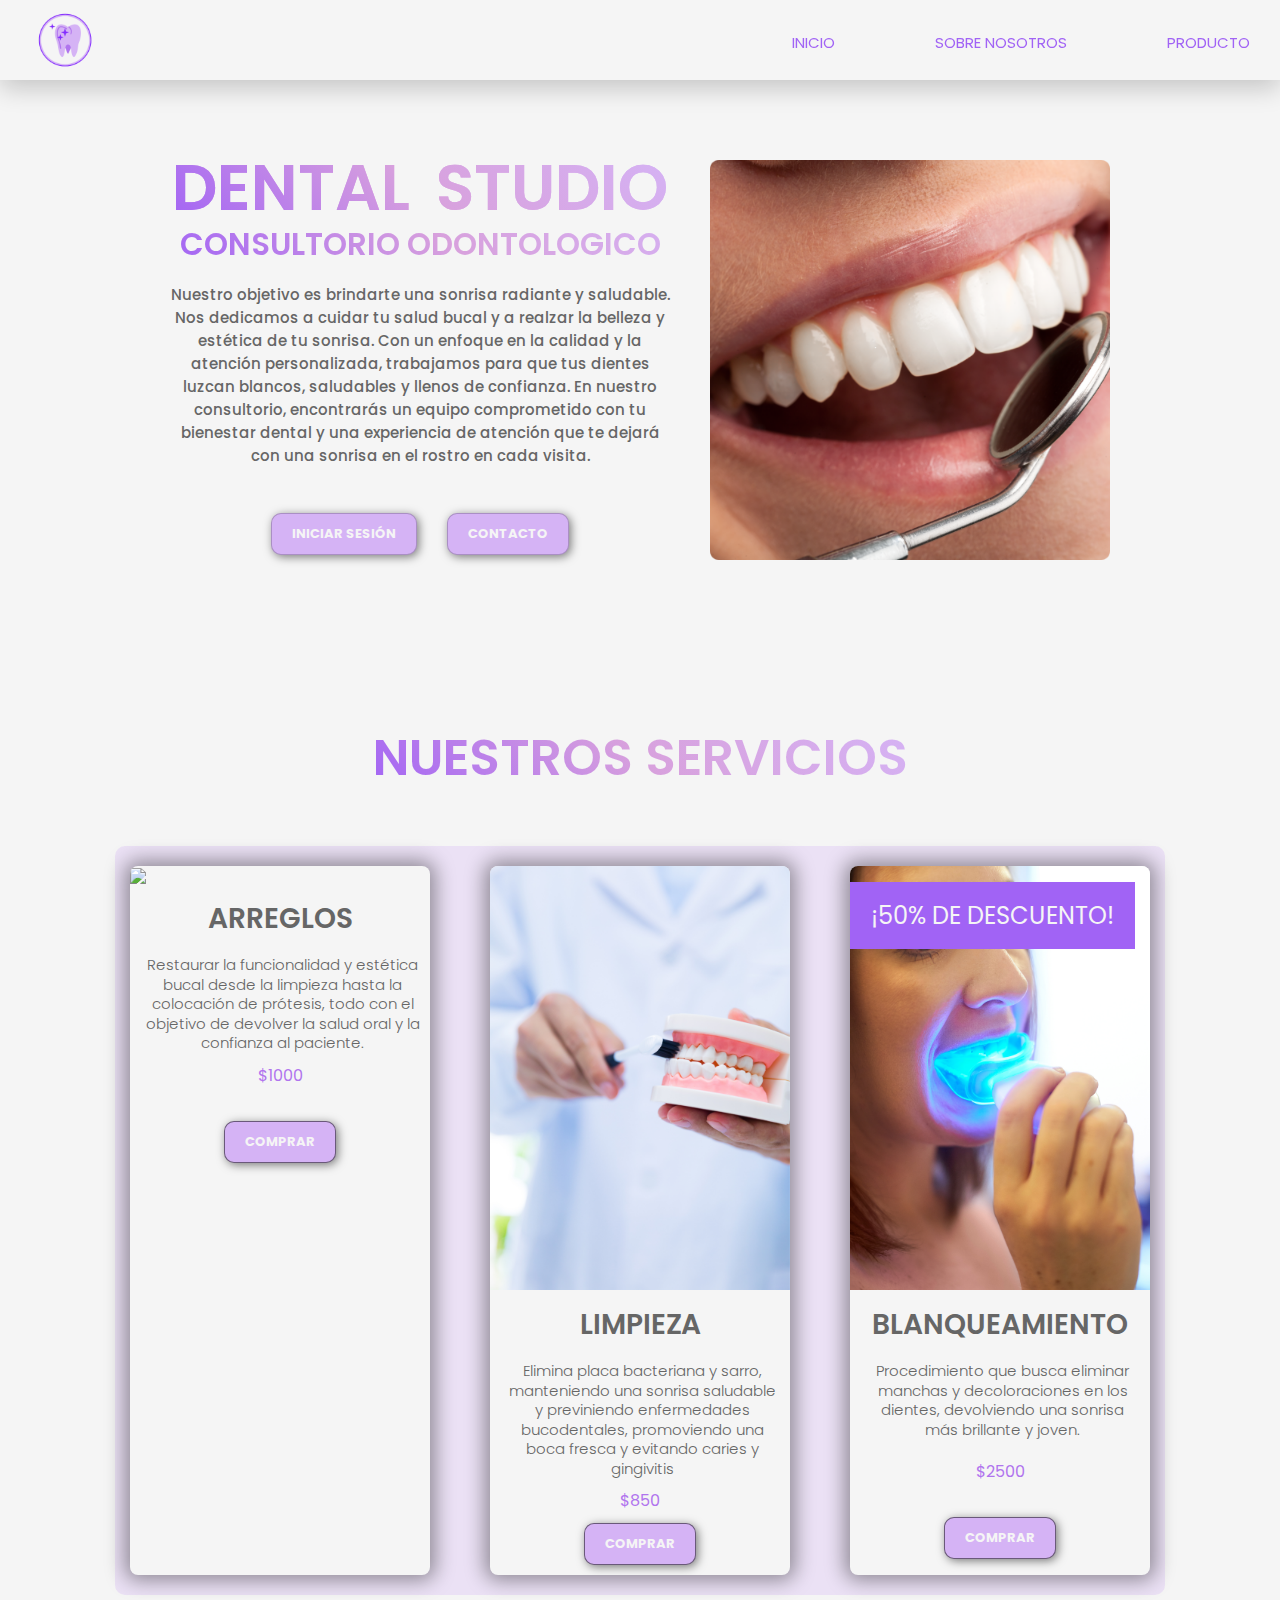
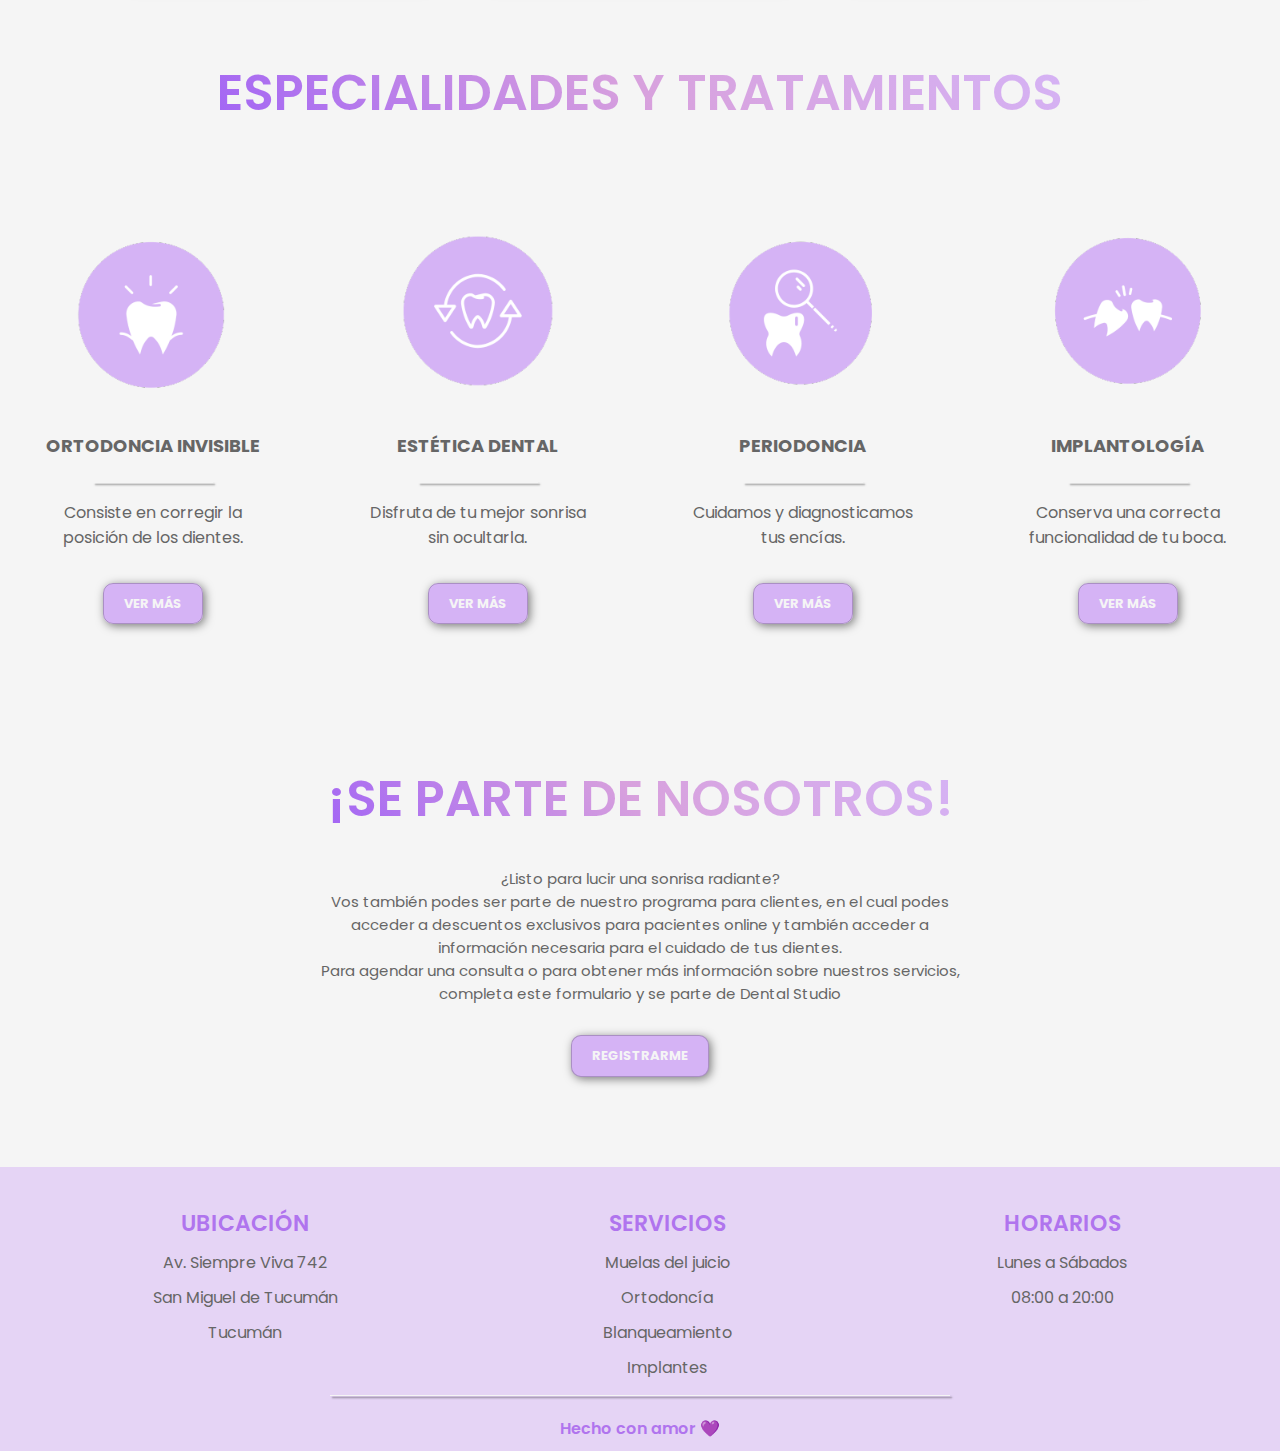
==== index.html @ ba475085 "copie y realice todo de nuevo" ====
<!DOCTYPE html>
<html lang="en">
<head>
    <meta charset="UTF-8">
    <meta name="viewport" content="width=device-width, initial-scale=1.0">
    <title>DS</title>
    <link rel="stylesheet" href="https://cdnjs.cloudflare.com/ajax/libs/font-awesome/6.5.2/css/all.min.css">
    <link rel="stylesheet" href="./style.css">
    <link rel="apple-touch-icon" sizes="180x180" href="img/favicon/apple-touch-icon.png">
    <link rel="icon" type="image/png" sizes="32x32" href="img/favicon/favicon-32x32.png">
    <link rel="icon" type="image/png" sizes="16x16" href="img/favicon/favicon-16x16.png">
    <link rel="manifest" href="site.webmanifest">
    <link
    rel="stylesheet"
    href="https://cdnjs.cloudflare.com/ajax/libs/animate.css/4.1.1/animate.min.css"
  />
</head>
<body>
     <!--NAVBAR-->


    <header class="header">
        <img src="./img/logo.png" alt="logo" class="logo">
        <nav class="navbar">
            <label for="toggle-menu"><i class="fa-solid fa-bars" style="color: #a163f5;"></i></label>
            <input type="checkbox" id="toggle-menu">

            <ul class="navbar-list">
                <li ><a href="#" class="navbar-link" class="animate__animated animate__bounce">Inicio</a></li>
                <li><a href="#" class="navbar-link">Sobre Nosotros</a></li>
                <li><a href="#" class="navbar-link">Producto</a></li>
            </ul>
        </nav>
    </header>

     <!--SECTION 1-->

    <main class="main">
        <section class="section" id="hero">  
          <div class="about-content">
            <div class="about-text">
            <h1><span>DENTAL STUDIO</span>
            <br>CONSULTORIO ODONTOLOGICO</h1> 
            <p>Nuestro objetivo es brindarte una sonrisa radiante y saludable.<br>
               Nos dedicamos a cuidar tu salud bucal y a realzar la belleza y estética de tu sonrisa.
               Con un enfoque en la calidad y la atención personalizada, trabajamos para que tus dientes luzcan blancos, saludables y llenos de confianza.
               En nuestro consultorio, encontrarás un equipo comprometido con tu bienestar dental y una experiencia de atención que te dejará con una sonrisa en el rostro en cada visita.</p>
        </div>
        <div class="botones">
          <a href="./login.html" class="boton2" class="animate__animated animate__bounce">Iniciar Sesión</a>
          <a href="./contact.html" class="boton1">Contacto</a>
        </div>
        
        </div>
          <div class="about-img">
            <img src="./img/Dentista3.png" alt="muela" class="about-img">
            </div>
      </section>
    </main>
    
     <!--SECTION 2 CARDS-->

     <section id="nuestros-servicios">
        <div class="container">
        <h2>NUESTROS SERVICIOS</h2>
      </div>
  
  
      <div class="card-container">
      
      
        <div class="card">
        <img src="./img/arreglos.png">
  
  
        <div class="card-content">
        <h3>ARREGLOS</h3>
        <p>Restaurar la funcionalidad y estética bucal desde la limpieza hasta la colocación de prótesis, todo con el objetivo de devolver la salud oral y la confianza al paciente.</p>
        <span class="product-price">$1000</span>
        <div class="btn-container">
        <a href="#"class="btn"id="medio">COMPRAR</a>
      </div>
    </div>
  </div>
  
  
      <div class="card">
        <img src="./img/limpieza.png">
        <div class="card-content">
        <h3>LIMPIEZA</h3>
        <p>Elimina placa bacteriana y sarro, manteniendo una sonrisa saludable y previniendo enfermedades bucodentales, promoviendo una boca fresca y evitando caries y gingivitis</p>
        <span class="product-price ">$850</span>
        <div class="btn-container"> 
        <a href="#"class="btn" id="medio2">COMPRAR</a>
      </div>
    </div>
  </div>
      <div class="card">
        <img src="./img/blanqueamiento.png">
        <div class="card-content">
        <h3>BLANQUEAMIENTO</h3>
        <p>Procedimiento que busca eliminar manchas y decoloraciones en los dientes, devolviendo una sonrisa más brillante y joven.</p>
        <span class="product-price" id="producto3">$2500</span>
        <span class=oferta>¡50% DE DESCUENTO!</span>
        <div class="btn-container">
          <a href="#" class="btn" id="medio">COMPRAR</a>
      </div>
    </div>
  </div>
</section>




<!--sección3>-->

<section class="section" id="tratamiento">
  <div class="title-container">
    <h2 class="section-tittle">ESPECIALIDADES Y TRATAMIENTOS</h2>

  </div>
  <div class="tratamientos-cards-container">
    <div class="tratamiento-card">
      <div class="tratamiento-card-img"></div>
      <div class="tratamiento-content">
        <h3>Ortodoncia Invisible</h3>
        <span class="divider"></span>
        <p class="section-p-small"> Consiste en corregir la posición de los dientes.</p>
      </div>
      <div class="btn-container" id="btn-card">
        <a href="#" class="boton">Ver más</a>
    </div> 
    </div>

    <div class="tratamiento-card">
      <div class="tratamiento-card-img"></div>
      <div class="tratamiento-content">
        <h3>Estética Dental</h3>
        <span class="divider"></span>
        <p class="section-p-small"> Disfruta de tu mejor sonrisa sin ocultarla.</p>
      </div>
      <div class="btn-container" id="btn-card">
        <a href="#" class="boton">Ver más</a>
    </div>
    </div>

    <div class="tratamiento-card">
      <div class="tratamiento-card-img"></div>
      <div class="tratamiento-content">
        <h3>Periodoncia</h3>
        <span class="divider"></span>
        <p class="section-p-small"> Cuidamos y diagnosticamos tus encías.</p>
      </div>
      <div class="btn-container" id="btn-card">
        <a href="#" class="boton">Ver más</a>
    </div>
    </div>

    <div class="tratamiento-card">
      <div class="tratamiento-card-img"></div>
      <div class="tratamiento-content">
        <h3>Implantología</h3>
        <span class="divider"></span>
        <p class="section-p-small"> Conserva una correcta funcionalidad de tu boca.</p>
      </div>
      <div class="btn-container" id="btn-card">
        <a href="#" class="boton">Ver más</a>
    </div>
    </div>

    
  </div>
</section>

<!--Contacto>-->

<section id="contacto-section">
  <div class="contact-info">
  <h2 class="tittlecontact">¡SE PARTE DE NOSOTROS!</h2>
  <p class="pcontact">¿Listo para lucir una sonrisa radiante?<br>
    Vos también podes ser parte de nuestro programa para clientes,
    en el cual podes acceder a descuentos exclusivos para pacientes online y también acceder a información necesaria para el cuidado de tus dientes.<br>
    Para agendar una consulta o para obtener más información sobre nuestros servicios, completa este formulario y se parte de Dental Studio</p>
     <div class="registrarse">
      <a href="./contact.html" class="boton">Registrarme</a>
    </div>
</div>


</section>
  <footer class="footer">
  
    <ul class="footer-nav">
      <li class="footer-nav-item"><a href="#" class="footer-nav-link">Ubicación</a>
        <p class="p-footer">Av. Siempre Viva 742</p>
        <p class="p-footer">San Miguel de Tucumán</p>
        <p class="p-footer">Tucumán</p>
      </li>

      <li class="footer-nav-item"><a href="#" class="footer-nav-link">Servicios</a>
      <a href="#" class="p-footer" id="pfooter">Muelas del juicio</a>
      <a href="#"class="p-footer" id="pfooter">Ortodoncía</a>
      <a href="#" class="p-footer" id="pfooter">Blanqueamiento</a>
      <a href="#" class="p-footer"id="pfooter">Implantes</a>
    </li>
  
  
      <li class="footer-nav-item"><a href="#" class="footer-nav-link">Horarios</a>
      <p class="p-footer">Lunes a Sábados</p>
      <p class="p-footer">08:00 a 20:00</p>
    </li>
    </ul>
  
    <span class="divider"></span>
    <p class="footer-p">Hecho con amor 💜</p>
  </footer>
</body>
</html>
---- style.css ----
@import url('https://fonts.googleapis.com/css2?family=Poppins:ital,wght@0,100;0,200;0,300;0,400;0,500;0,600;0,700;0,800;0,900;1,100;1,200;1,300;1,400;1,500;1,600;1,700;1,800;1,900&display=swap');

:root {
--background:#F5F5F5;
--negro:#000000;
--primary:#EFBAD3;
--secondary:#B074EE;
--btn:#A163F5;
--claro:#D8A1DD;
--violeta:#832BFF;
--clarito:#d5b3f5;
--gris:#666;

}
* {
    margin: 0;
    padding: 0;
    box-sizing: border-box;
    text-decoration: none;
    list-style: none;
    font-family:'Poppins';
}
html {
    scroll-behavior: smooth;
    scroll-padding-top: 100px;
}

body {
    width: 100%;
    background:var(--background);
}



.section {
    display: flex;
    justify-content: center;
    align-items: center;
    margin: 0 auto;
    padding: 60px 0px;
    max-width: 1300px;
}

button {
    background-color: var(--clarito);
    border: 0px solid black;
    outline: none;
    width: 180px;
    height: 40px;
    color: var(--background);
    font-weight: 700;
    font-size: 14px;
    cursor: pointer;
    transition: all 0.4s linear;
    border-radius: 5px;
}

button:hover {
    background-color: var(--btn);
    transition: all 0.4s linear;
}

.section-title {
    font-size: 2rem;
    font-weight: 700;
    color: var(--clarito);
}

.section-p {
    font-size: 18px;
    font-weight: 300;
    color: var(--gris);
}

.section-p-small {
    font-size: 16px;
    font-weight: 300;
}

.pink-span {
    color: var(--claro);
}


/*NAVBAR*/

.header {
    height: 80px;
    display: flex;
    justify-content: space-between;
    padding: 0px 30px;
    box-shadow: 0 8px 24px rgba(0, 0, 0, 0.2);
    background: var(--background);
    position: fixed;
    width: 100%;
    z-index: 1000;
}

.navbar ul {
    list-style-type: none;
    display: flex;
    gap: 100px;
}

.navbar {
    display: flex;
}

.navbar i {
    font-size: 36px;
    display: none;
}

#toggle-menu {
    display: none;
}

#toggle-cart {
    display: none;
}

.navbar-link {
    text-decoration: none;
    color: var(--btn);
    font-weight: 400;
    text-transform: uppercase;
    font-size: 15px;
    animation: pulse 0.5 infinite;
}
.navbar-link:hover {
    color: var(--clarito);
   
}

.logo {
     height: 70px;
     margin-top: 5px;
    }

.navbar-list {
    margin-top: 30px;
}

@media (max-width:576px) {


    .navbar ul {
        background-color: var(--background);
        width: 100%;
        height: calc(100vh - 80px);
        position: absolute;
        top: 60px;
        left: 0;
        flex-direction: column;
        align-items: center;
        justify-content: center;
        display: none;
    }

    .navbar i {
        margin-top: 20px;
        display: block;
    }

    #toggle-menu:checked ~ .navbar-list {
        display: flex;
    }
    .navbar-link {
        font-weight: 400;
        font-size: 15px;
        text-transform: uppercase;
    }
}


/*SECTION HERO*/

.main {
    width: 100%;
    display: flex;
    flex-direction: column;
    align-items: center;
    justify-content: center;
    background-color: var(--background);
}

#hero {
    justify-content: space-between;
    flex-wrap: wrap;
    margin-top: 100px;
}

.about-content {
    display: flex;
    flex-direction: column;
    gap: 30px;
    max-width: 500px;
}

.about-text {
    max-width: max (60%, 500px);
 
}

.about-text h1 {
    font-size: 31px;
    font-weight: 600;
    line-height: 45px;
    color:transparent;
    -webkit-background-clip: text;
    background-clip: text;
    text-align: center;
    background-image: linear-gradient(45deg, #A163F5, #D8A1DD, #d5b3f5);
}

.about-text span {
    font-size: 64px;
    word-spacing: 11px;
    background: linear-gradient(45deg, #A163F5, #D8A1DD, #d5b3f5);
    -webkit-background-clip: text;
    background-clip: text;
    text-align: center;
}

.about-text p {
    margin: 1rem 0 1rem 0;
    font-weight: 500;
    font-size: 15px;
    color: var(--gris);
    
    text-align:center;
}

.about-img {
    height: 400px;
    border-radius: 5px;
    margin-left: 20px;
}
.about-img2 {
    display: none;
}

.botones {
    display: flex;
    gap: 30px;
    justify-content: center;
    align-items: center;
}

.boton2 {
    border: 1px solid rgba(0,0,0,0.2);
    box-shadow: 2px 2px 10px rgba(0,0,0,0.5);
    background-color: var(--clarito);
    color: var(--background);
    text-decoration: none;
    font-size: 13px;
    font-weight: bold;
    padding: 10px 20px;
    border-radius: 10px;
    text-transform: uppercase;
    cursor: pointer;
}

.boton2:hover {
    background-color: var(--secondary);
}

.boton1 {
    border: 1px solid rgba(0,0,0,0.2);
    box-shadow: 2px 2px 10px rgba(0,0,0,0.5);
    background-color: var(--clarito);
    color: var(--background);
    text-decoration: none;
    font-size: 13px;
    font-weight: bold;
    padding: 10px 20px;
    border-radius: 10px;
    text-transform: uppercase;
    cursor: pointer;

}
.boton1:hover {
    background-color: var(--secondary);
}




    @media (max-width:576px)  {
        .about-img {
            display: none;
        }

        .about-text h1 {
            font-size: 28px;
        }

        .about-text {
            display: flex;
            flex-direction: column;
            justify-content: center;
            align-items: center;
            text-align: center;
            margin-left: 10px;
            margin-right: 10px;
            
        }
        
    
    }



       /*SECTION CARDS*/

#nuestros-servicios {
    display: flex;
    flex-direction: column;
    align-items: center;
    margin-top: 100px;
    background-color: var(--background);

    
}

#nuestros-servicios h2 {
     
        font-size: 50px;
        font-weight: 600;
        text-align: center;
        background: linear-gradient(45deg, #A163F5, #D8A1DD, #d5b3f5);
        -webkit-text-fill-color: transparent;
        -webkit-background-clip: text;
        background-clip: text;
    }


.card-container {
    display: flex;
    justify-content: center;
    flex-wrap: wrap;
    margin-top: 50px;
    gap: 30px;
    background-color: rgba(213, 179, 245, 0.3);
    border-radius: 10px;
 }   
 .card {
    max-width: 300px;
    background-color: var(--background);
    border-radius: 8px;
    overflow: hidden;
    box-shadow: 
    0 0 20px 5px rgba(0,0,0,0.4);
    margin: 20px 15px;
    position: relative;
 }
.card img {
    width: 100%;
    height: auto;
}

.card-content h3 {
    text-align: center;
    color: var(--gris);
    font-size: 28px;
    font-weight: 600;
    line-height: 2;
    margin-bottom: 8px;
    
}
.card-content p {

    color: var(--gris);
    font-weight:300;
    font-size: 15px;
    line-height: 1.3;
    text-align:center;
    margin-left: 15px;
    margin-right: 10px;
}

.product-price {
    color: var(--secondary);
    font-weight: 1000px;
    display: flex;
    justify-content: center;
    text-align: center;
    margin-top: 10px;
}
.pricelimpieza {
    margin-bottom: 0px;
}
.oferta {
    background-color: var(--btn);
    color: var(--background);
    padding: 1rem 1.3rem;
    font-size: 1.5rem;
    position: absolute;
    top: 1rem;
}

#producto3 {
    margin-top: 20px;
}


.card-content .btn {
        text-decoration: none;
        font-size: 13px;
        font-weight: bold;
        padding: 10px 20px;
        border-radius: 10px;
        color: var(--background);
        border: 1px solid rgba(0,0,0,0.5);
        box-shadow: 2px 2px 10px rgba(0,0,0,0.5);
        background-color: var(--clarito);
        transition: background-color 0.3s ease;

}
.card-content .btn:hover {
    background-color: var(--secondary);
    
}

.card-content .btn-container {
    display: flex;
    justify-content: center;
    align-items: flex-end;
    margin: 10px;
}

#medio {
    margin-top: 23px;
}

#medio2 {
    margin-top: 0px;
}

/*CONTACTO*/

#contacto-section {
    width: 100%;
    display: flex;
    flex-direction: column;
    align-items: center;
    justify-content: center;
    background-color: var(--background);
}

.contact-info {
    display: flex;
    flex-direction: column;
    text-align: center;
    justify-content: center;
    align-items: center;
    gap: 30px;
    max-width: 50%;
    border-radius: 40px;
    margin-top: 100px;
    margin-bottom: 40px;
  
    
}

.tittlecontact {
    background: linear-gradient(45deg, #A163F5, #D8A1DD, #d5b3f5);
        -webkit-text-fill-color: transparent;
        -webkit-background-clip: text;
        background-clip: text;
    font-size: 50px;
    text-align: center;
    margin-top: 10px;
    font-weight: 600;
}

.pcontact {
    color: var(--gris);
    font-size: 15px;
    text-align: center;
    font-weight: 400;
    
}

.registrarse {
    margin-bottom: 20px;
}
@media (max-width: 576px) {
    .contact-info {

        max-width: 80%;
        background-color:  rgba(213, 179, 245, 0.2);
        margin-top: 10px;
    }
 }



/*CONTACTO ENDS*/

#tratamiento {
    flex-direction: column;
    gap: max(120px, 10%);
    width: 100%;
}

.divider {
    width: 100px;
    height: 2px;
    margin-bottom: 20px;
    background-color: var(--secondary);
    display: inline-block;
    box-shadow: 10px 10px 10px rgba(0, 0, 0, 0.5);
}

.title-container {
    display: flex;
    justify-content: space-around;
    width: 100%;
    align-items: center;
}
.section-tittle {
    font-size: 50px;
    font-weight: 600;
    text-align: center;
    background: linear-gradient(45deg, #A163F5, #D8A1DD, #d5b3f5);
        -webkit-text-fill-color: transparent;
        -webkit-background-clip: text;
        background-clip: text;
    margin-bottom: 60px;

}
.tratamiento-content h3 {
    text-align: center;
    color: var(--gris);
    font-size: 18px;
    font-weight: 700;
    text-transform: uppercase;
    line-height: 2;
    margin-bottom: 8px;
    margin-top: 20px;
}

.tratamientos-cards-container {
    display: flex;
    align-items: center;
    flex-wrap: wrap;
    justify-content: space-around;
    width: 100%;
    gap: 20px;
    margin-top: 30px;
    border-radius: 10px;
}

.tratamiento-card {
    display: flex;
    align-items: center;
    justify-content: center;
    flex-direction: column;
    background-color: (var(--background));
    text-align: center;
    width: 250px;
    height: 250px;
    padding-top: 100px;
    padding-bottom: 10px;
    padding-left: 5px;
    padding-right: 5px;
    position: relative;
    gap: 20px;

}
.section-p-small {
    color: var(--gris);
    font-weight: 400;
}

.tratamiento-card-img {
    width: 160px;
    height: 160px;
    background-color:var(--background);
    display: flex;
    align-items: center;
    justify-content: center;
    background-size: cover;
    position: absolute;
    bottom: 200px;
    color: var(--violeta);
    font-weight: 300;
    border-radius: 50%;
}


.tratamiento-card:first-child .tratamiento-card-img {
    background-image: url(/img/serv2.png);
}
.tratamiento-card:nth-child(2) .tratamiento-card-img {
    background-image: url(/img/estetica.png);
}

.tratamiento-card:nth-child(3) .tratamiento-card-img {
    background-image: url(./img/buscar.png);
}
.tratamiento-card:nth-child(4) .tratamiento-card-img {
    background-image: url(./img/dientes\ sanos.png);
}

#btn-card {
    margin-top: 20px;
}
@media (max-width: 576px) {
    .tratamientos-cards-container {
        flex-direction: column;
        align-items: center;
        margin-top: -200px;
        gap: 20px;
    }

    .tratamiento-card {
        width: 80%;
        height: auto;
        margin-bottom: 0px;
    }

    .tratamiento-card-img {
        position: static;
    
    }
}
.registrarse {
    display: flex;   
}
.boton  {
    border: 1px solid rgba(0,0,0,0.2);
    box-shadow: 2px 2px 10px rgba(0,0,0,0.5);
    background-color: var(--clarito);
    color: var(--background);
    text-decoration: none;
    font-size: 13px;
    font-weight: bold;
    padding: 10px 20px;
    border-radius: 10px;
    text-transform: uppercase;
    cursor: pointer;
}


.boton:hover {
    background-color: var(--btn);
}


.footer {
    display: flex;
    flex-direction: column;
    justify-content: center;
    align-items: center;
    background-color: rgba(213, 179, 245, 0.5); 
    margin-top: 30px;
    width: 100%;
    padding: 10px 20px;    
}

.footer-nav {
    display: flex;
    margin-top: 30px;
    padding: 0;
    width: 100%;
    height: 60%;
    justify-content: space-around;
    background-color:none;
    
}
.footer-nav-item {
    display: flex;
    flex-direction: column;
    align-items: center;
    margin: 0 10px;
}

.footer-nav-link {
    color: var(--secondary);
    text-transform: uppercase;
    margin-bottom:5px;
    font-weight: 600;
    font-size: 22px;
}

.p-footer {
    font-weight: 400;
    margin-top: 2px;
    text-align: center;
    margin: 5px 0;
    color: var(--gris);
    cursor: pointer;   
}

#pfooter:hover {
    text-decoration: underline;

}
.footer-p {
    padding-top: 10px;
    color: var(--secondary);
    text-align: center;
    font-weight: 600;
    background-color: none;
}
.divider {
    width: 50%;
    height: 0.5px;
    margin-top: 10px;
    margin-bottom: 10px;
    background-color: var(--background);
    display: inline-block;
    box-shadow: 2px 2px 2px rgba(0, 0, 0, 0.5);
}


@media (max-width: 576px) {

.footer {
    max-height: 90%;
    max-width: 100%;
    padding: 0;
    
}
.footer-nav {
        
    flex-direction: column;
    align-items: center;
    justify-content: center;
    gap: 30px;
    max-width: 80%;
    margin-top: 5px;
   
    
}

.footer-nav-item {
    flex-wrap: wrap;
    text-align: center;
   
}

.footer-nav-link {
    text-align: center;
    font-size: 25px;
}

.p-footer {
    font-size: 12px;
    text-align: center;
}
}
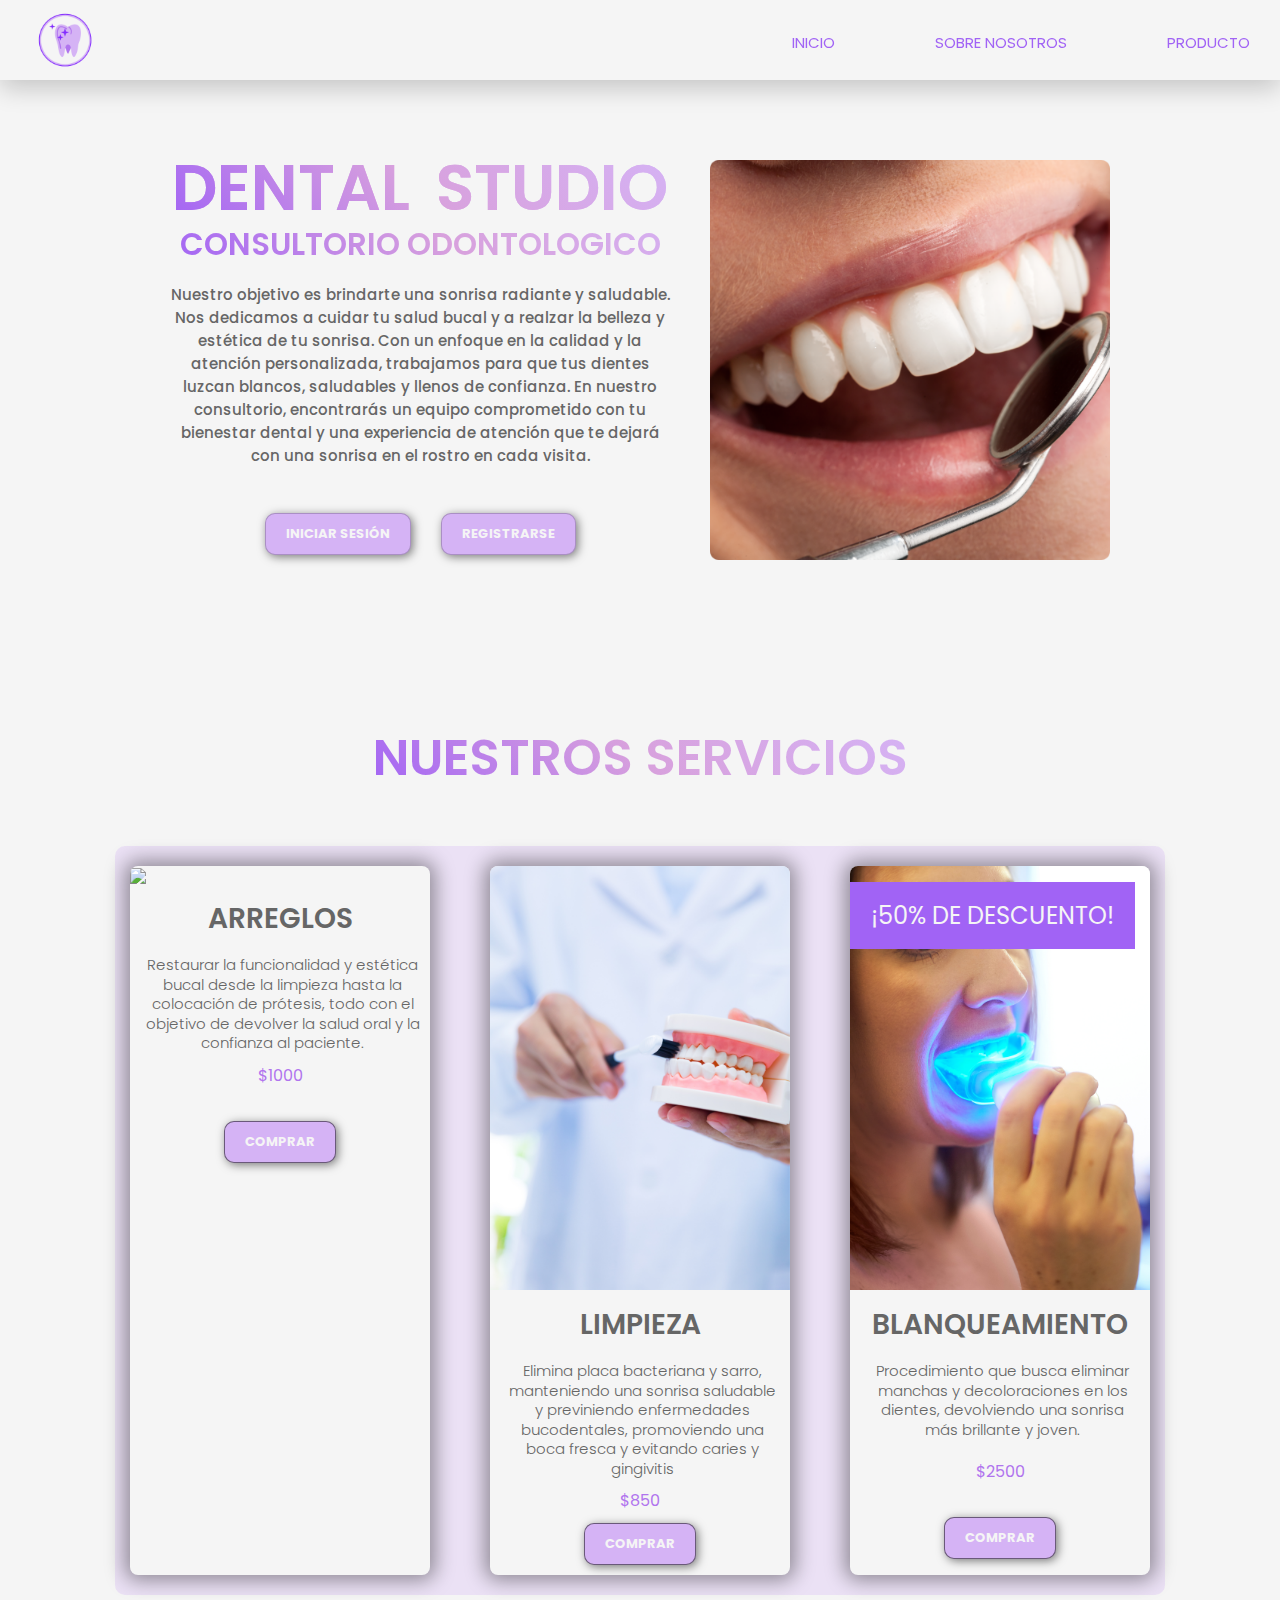
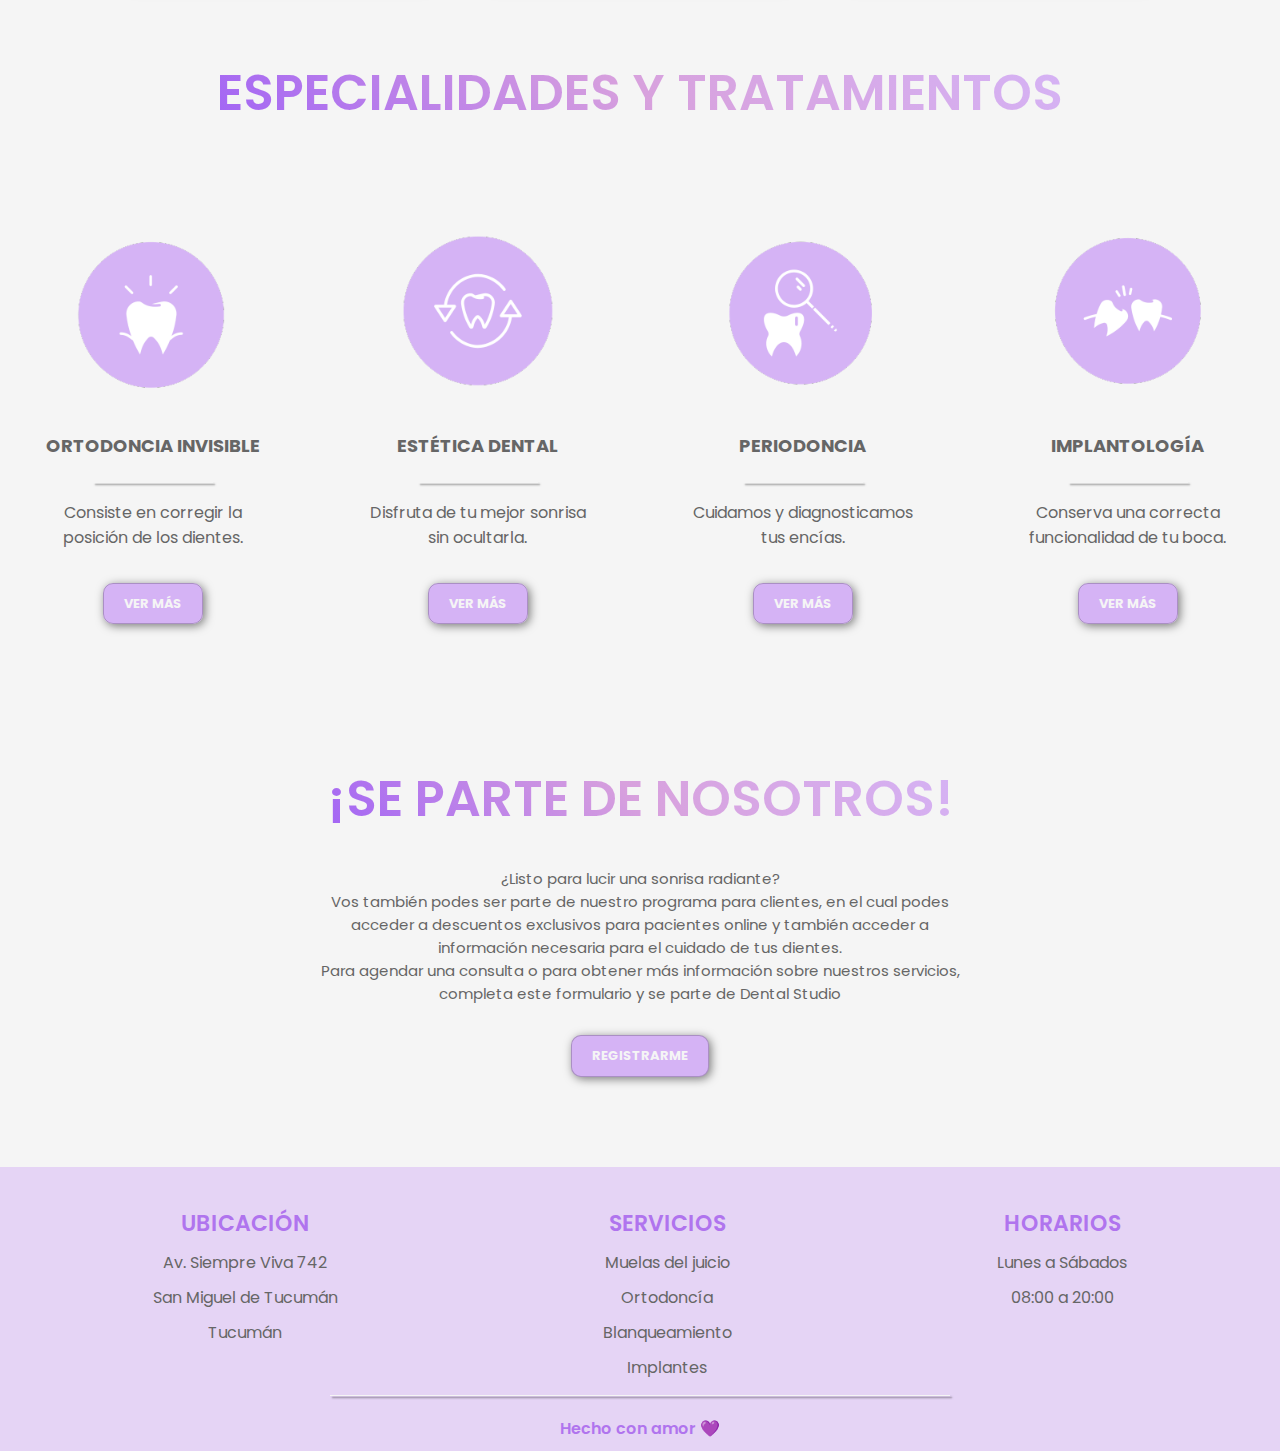
==== commit 5292ab6f: "agregue register" ====
--- a/index.html
+++ b/index.html
@@ -47,8 +47,8 @@
                En nuestro consultorio, encontrarás un equipo comprometido con tu bienestar dental y una experiencia de atención que te dejará con una sonrisa en el rostro en cada visita.</p>
         </div>
         <div class="botones">
-          <a href="./login.html" class="boton2" class="animate__animated animate__bounce">Iniciar Sesión</a>
-          <a href="./contact.html" class="boton1">Contacto</a>
+          <a href="./login.html" class="boton2" >Iniciar Sesión</a>
+          <a href="./register.html" class="boton1">Registrarse</a>
         </div>
         
         </div>
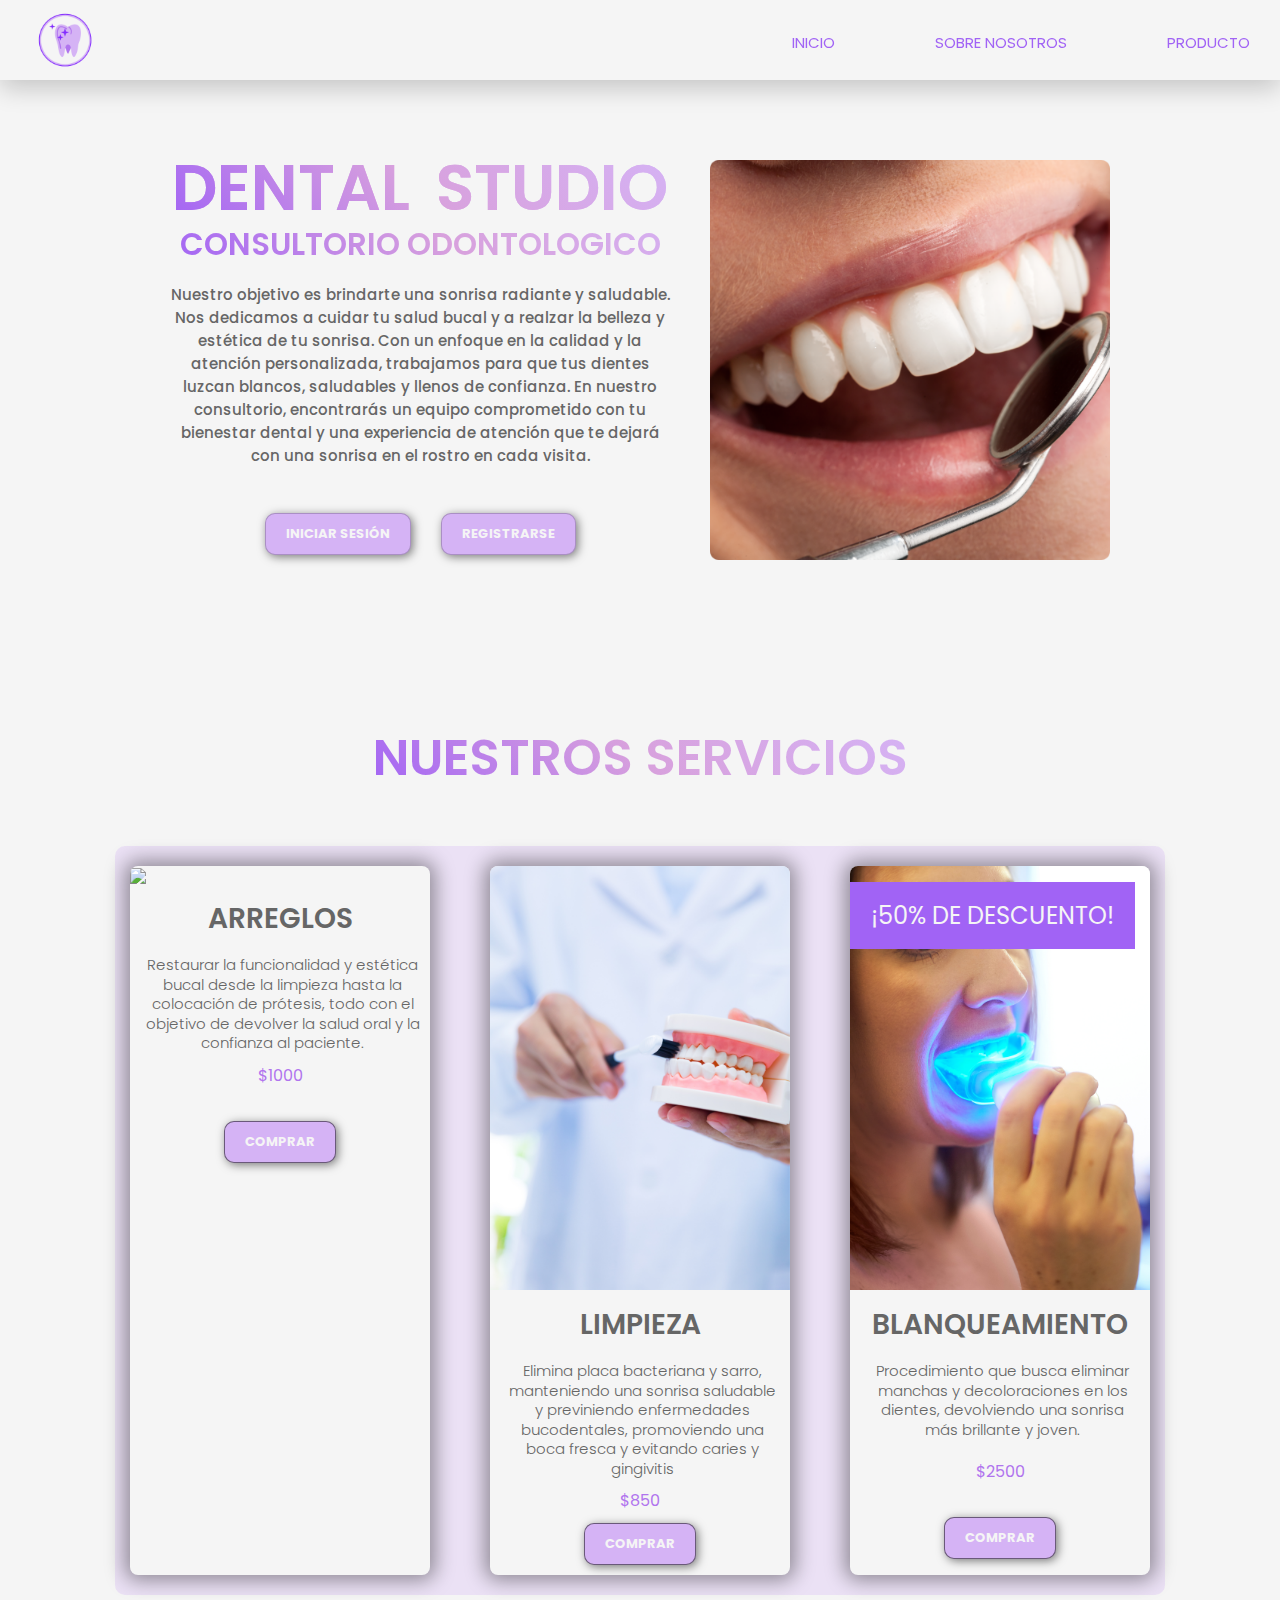
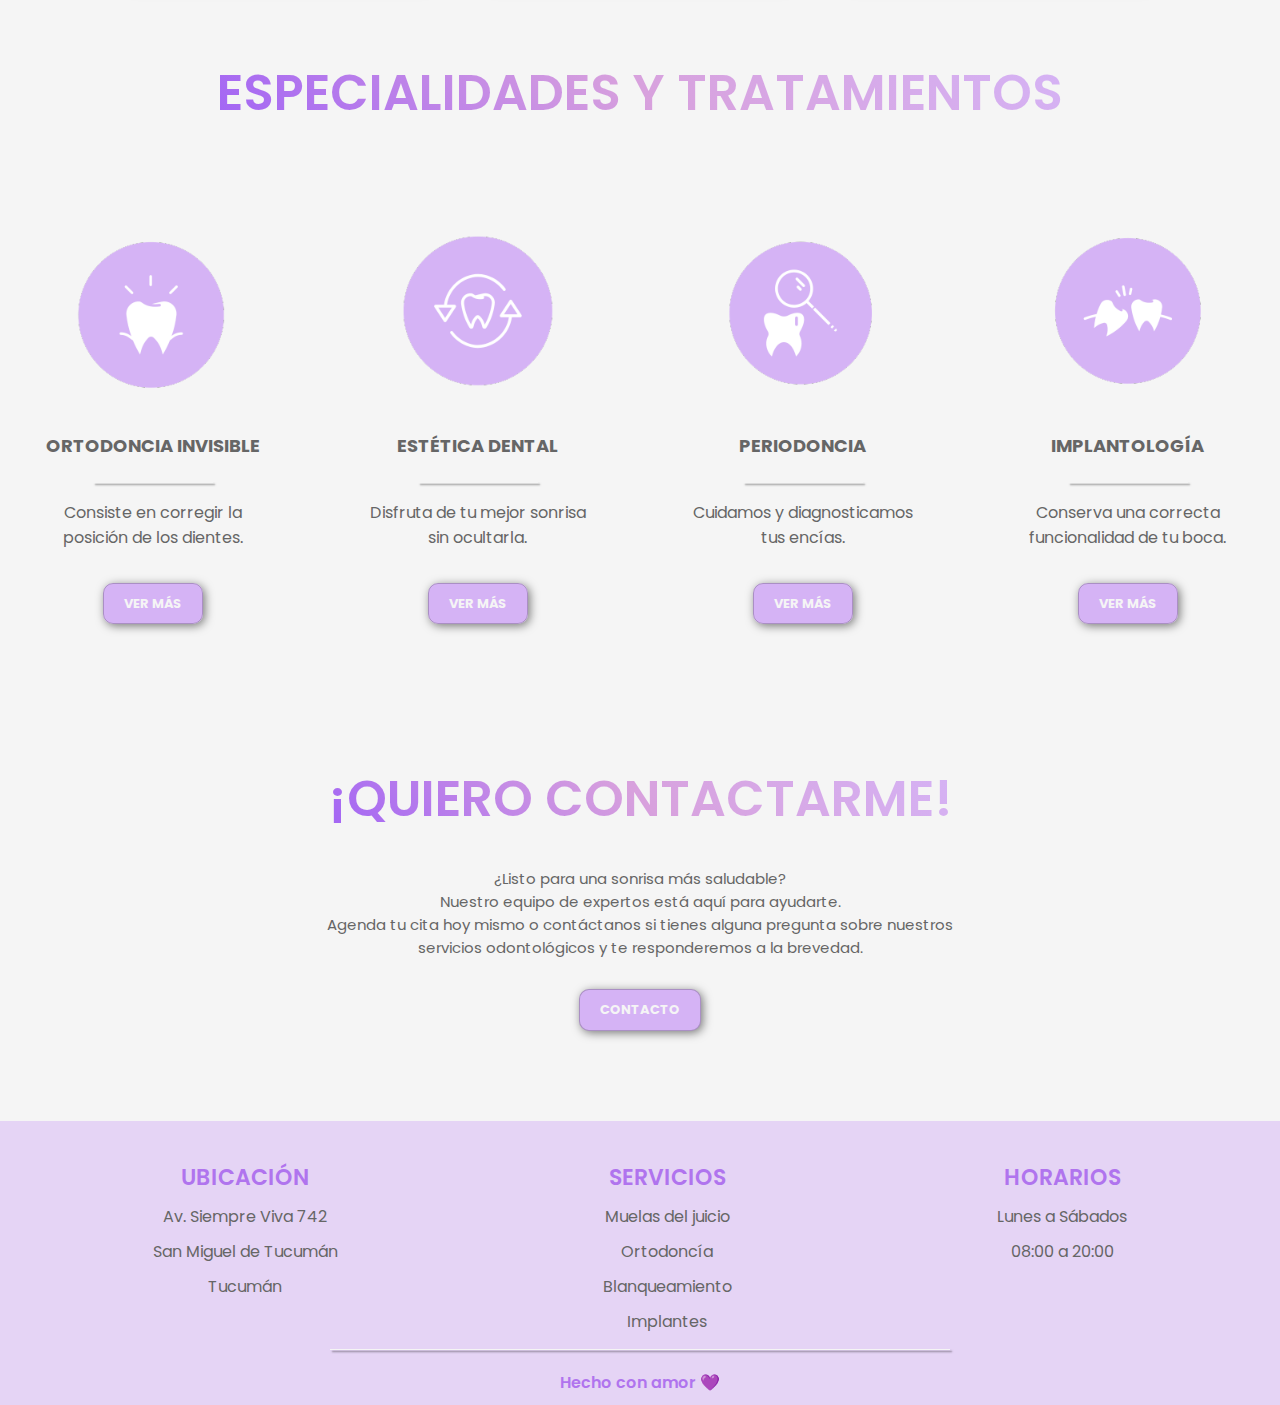
==== commit 12651bf0: "modifique contacto" ====
--- a/index.html
+++ b/index.html
@@ -176,13 +176,11 @@
 
 <section id="contacto-section">
   <div class="contact-info">
-  <h2 class="tittlecontact">¡SE PARTE DE NOSOTROS!</h2>
-  <p class="pcontact">¿Listo para lucir una sonrisa radiante?<br>
-    Vos también podes ser parte de nuestro programa para clientes,
-    en el cual podes acceder a descuentos exclusivos para pacientes online y también acceder a información necesaria para el cuidado de tus dientes.<br>
-    Para agendar una consulta o para obtener más información sobre nuestros servicios, completa este formulario y se parte de Dental Studio</p>
+  <h2 class="tittlecontact">¡QUIERO CONTACTARME!</h2>
+  <p class="pcontact">¿Listo para una sonrisa más saludable?<br>
+     Nuestro equipo de expertos está aquí para ayudarte. <br> Agenda tu cita hoy mismo o contáctanos si tienes alguna pregunta sobre nuestros servicios odontológicos y te responderemos a la brevedad.</p>
      <div class="registrarse">
-      <a href="./contact.html" class="boton">Registrarme</a>
+      <a href="./contact.html" class="boton">Contacto</a>
     </div>
 </div>
 
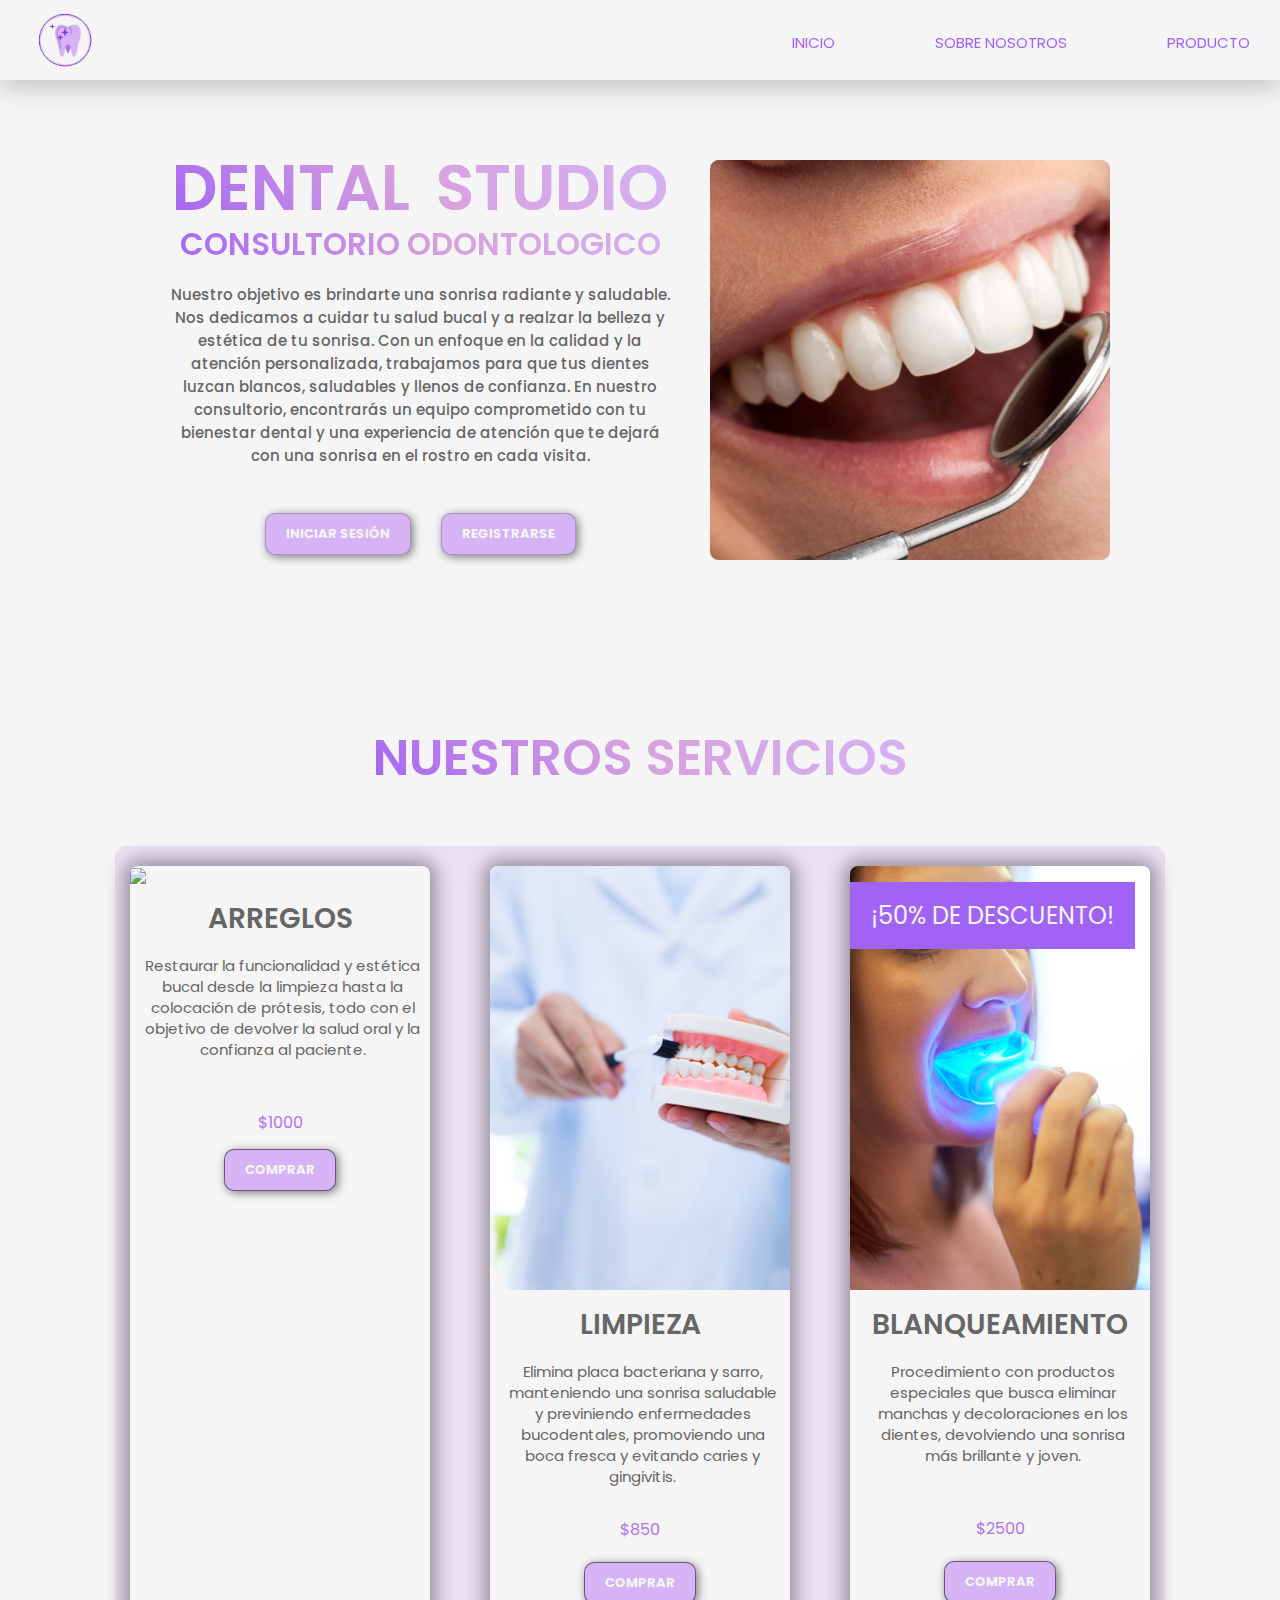
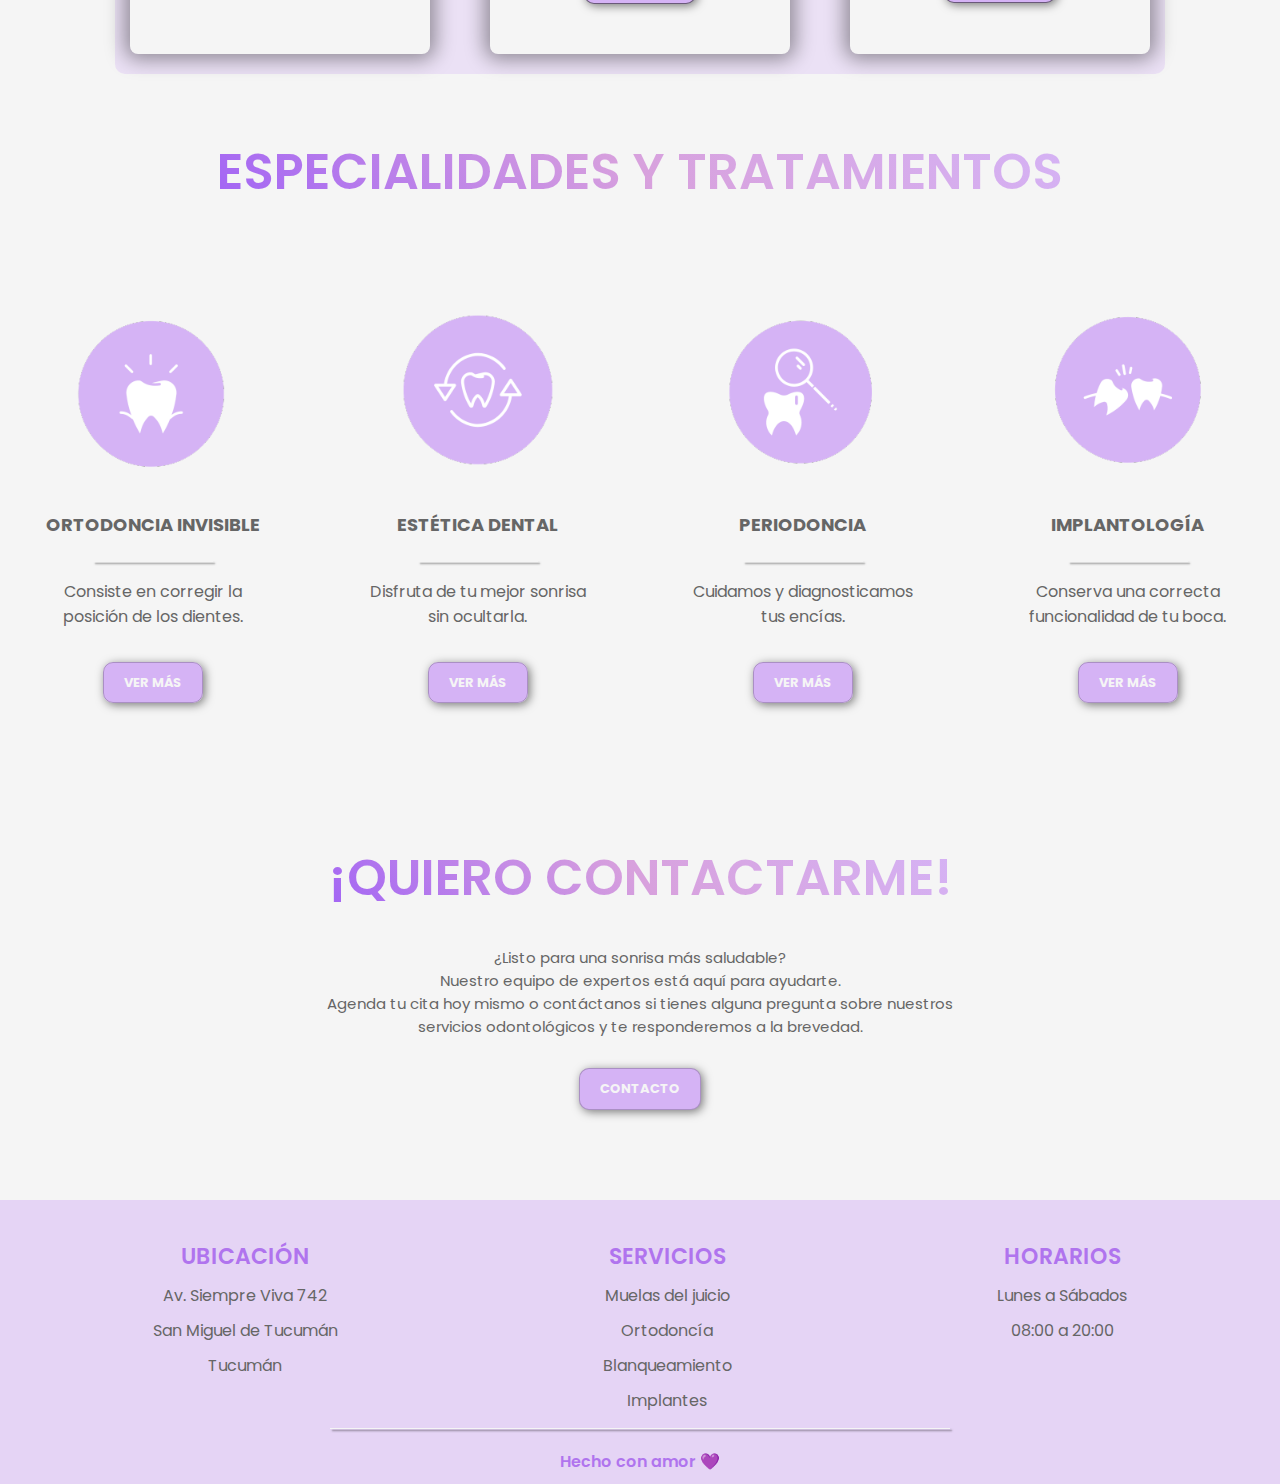
==== commit 3fc87b5c: "arregle titulos" ====
--- a/index.html
+++ b/index.html
@@ -16,11 +16,11 @@
   />
 </head>
 <body>
-     <!--NAVBAR-->
-
+       <!--NAVBAR-->
 
     <header class="header">
-        <img src="./img/logo.png" alt="logo" class="logo">
+        <img src="./img/logosinfondo.png" alt="logo de la pagina" class="logo">
+
         <nav class="navbar">
             <label for="toggle-menu"><i class="fa-solid fa-bars" style="color: #a163f5;"></i></label>
             <input type="checkbox" id="toggle-menu">
@@ -32,6 +32,8 @@
             </ul>
         </nav>
     </header>
+
+     <!--FIN NAVBAR-->
 
      <!--SECTION 1-->
 
@@ -46,6 +48,7 @@
                Con un enfoque en la calidad y la atención personalizada, trabajamos para que tus dientes luzcan blancos, saludables y llenos de confianza.
                En nuestro consultorio, encontrarás un equipo comprometido con tu bienestar dental y una experiencia de atención que te dejará con una sonrisa en el rostro en cada visita.</p>
         </div>
+
         <div class="botones">
           <a href="./login.html" class="boton2" >Iniciar Sesión</a>
           <a href="./register.html" class="boton1">Registrarse</a>
@@ -57,6 +60,8 @@
             </div>
       </section>
     </main>
+
+     <!--FIN SECTION 1-->
     
      <!--SECTION 2 CARDS-->
 
@@ -64,7 +69,6 @@
         <div class="container">
         <h2>NUESTROS SERVICIOS</h2>
       </div>
-  
   
       <div class="card-container">
       
@@ -76,9 +80,9 @@
         <div class="card-content">
         <h3>ARREGLOS</h3>
         <p>Restaurar la funcionalidad y estética bucal desde la limpieza hasta la colocación de prótesis, todo con el objetivo de devolver la salud oral y la confianza al paciente.</p>
-        <span class="product-price">$1000</span>
+        <span class="product-price" id="productprice">$1000</span>
         <div class="btn-container">
-        <a href="#"class="btn"id="medio">COMPRAR</a>
+        <a href="#"class="btn"id="medio1">COMPRAR</a>
       </div>
     </div>
   </div>
@@ -88,7 +92,7 @@
         <img src="./img/limpieza.png">
         <div class="card-content">
         <h3>LIMPIEZA</h3>
-        <p>Elimina placa bacteriana y sarro, manteniendo una sonrisa saludable y previniendo enfermedades bucodentales, promoviendo una boca fresca y evitando caries y gingivitis</p>
+        <p>Elimina placa bacteriana y sarro, manteniendo una sonrisa saludable y previniendo enfermedades bucodentales, promoviendo una boca fresca y evitando caries y gingivitis.</p>
         <span class="product-price ">$850</span>
         <div class="btn-container"> 
         <a href="#"class="btn" id="medio2">COMPRAR</a>
@@ -99,7 +103,7 @@
         <img src="./img/blanqueamiento.png">
         <div class="card-content">
         <h3>BLANQUEAMIENTO</h3>
-        <p>Procedimiento que busca eliminar manchas y decoloraciones en los dientes, devolviendo una sonrisa más brillante y joven.</p>
+        <p>Procedimiento con productos especiales que busca eliminar manchas y decoloraciones en los dientes, devolviendo una sonrisa más brillante y joven.</p>
         <span class="product-price" id="producto3">$2500</span>
         <span class=oferta>¡50% DE DESCUENTO!</span>
         <div class="btn-container">
--- a/style.css
+++ b/style.css
@@ -359,6 +359,7 @@
     height: auto;
 }
 
+
 .card-content h3 {
     text-align: center;
     color: var(--gris);
@@ -371,12 +372,13 @@
 .card-content p {
 
     color: var(--gris);
-    font-weight:300;
+    font-weight:400;
     font-size: 15px;
-    line-height: 1.3;
+    line-height: 1.4;
     text-align:center;
     margin-left: 15px;
     margin-right: 10px;
+    margin-bottom: 10px;
 }
 
 .product-price {
@@ -385,11 +387,10 @@
     display: flex;
     justify-content: center;
     text-align: center;
-    margin-top: 10px;
-}
-.pricelimpieza {
-    margin-bottom: 0px;
-}
+    padding-bottom: 0px;
+    padding-top: 20px;
+}
+
 .oferta {
     background-color: var(--btn);
     color: var(--background);
@@ -400,7 +401,7 @@
 }
 
 #producto3 {
-    margin-top: 20px;
+    margin-top: 30px;
 }
 
 
@@ -425,16 +426,37 @@
 .card-content .btn-container {
     display: flex;
     justify-content: center;
-    align-items: flex-end;
-    margin: 10px;
+    align-items:start;
+
+   
 }
 
 #medio {
-    margin-top: 23px;
+    margin-top: 20px;
 }
 
 #medio2 {
-    margin-top: 0px;
+    margin-top: 20px;
+    margin-bottom: 50px;
+}
+
+#medio1 {
+    margin-top: 14px;
+}
+
+#productprice {
+    margin-top: 30px;
+}
+
+@media (max-width: 375px)
+
+{
+    .btn {
+        margin-bottom: 20px;
+    }
+    #nuestros-servicios h2 {
+        font-size: 40px;
+    }
 }
 
 /*CONTACTO*/
@@ -485,13 +507,16 @@
 .registrarse {
     margin-bottom: 20px;
 }
-@media (max-width: 576px) {
+@media (max-width: 375px) {
     .contact-info {
 
-        max-width: 80%;
-        background-color:  rgba(213, 179, 245, 0.2);
+        max-width: 95%;
         margin-top: 10px;
     }
+    .tittlecontact {
+        font-size: 38px;
+    }
+  
  }
 
 
@@ -608,6 +633,12 @@
     margin-top: 20px;
 }
 @media (max-width: 576px) {
+
+
+    .section-tittle {
+        font-size: 38px;
+        
+    }
     .tratamientos-cards-container {
         flex-direction: column;
         align-items: center;
